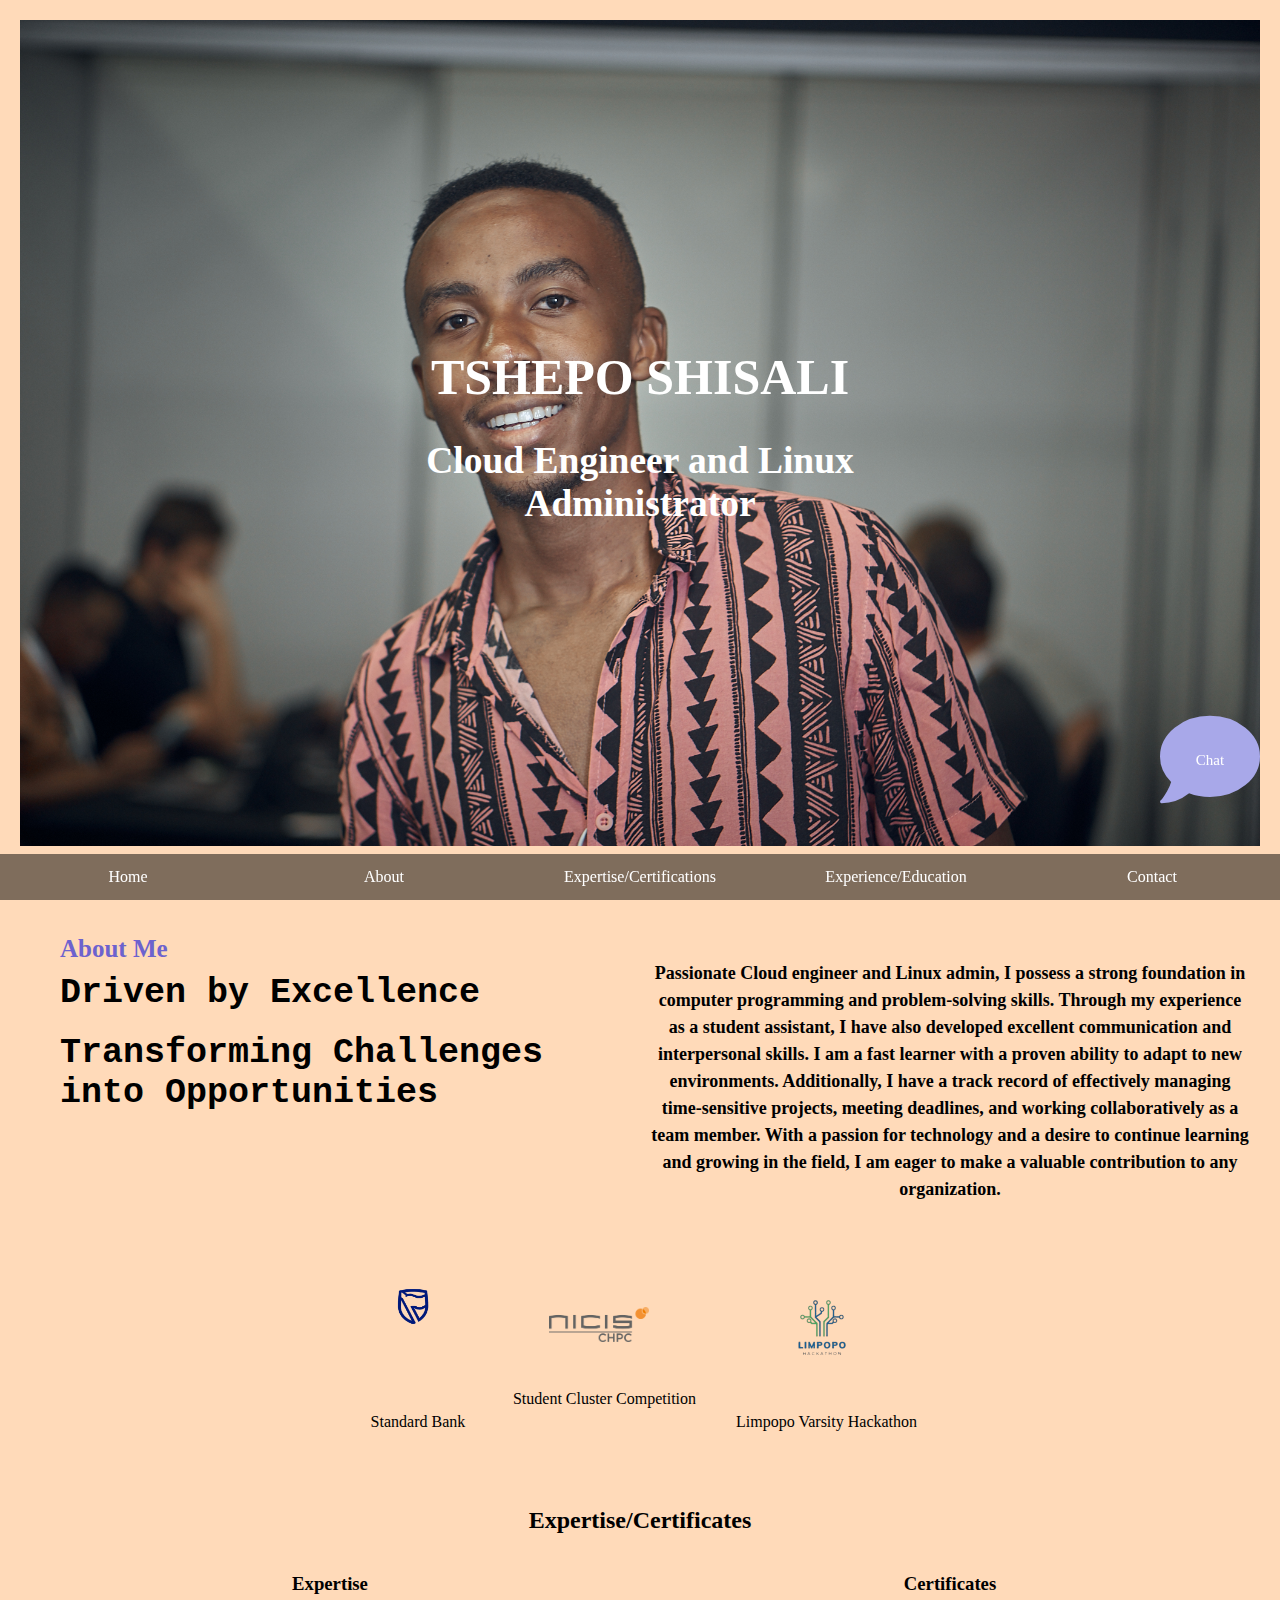
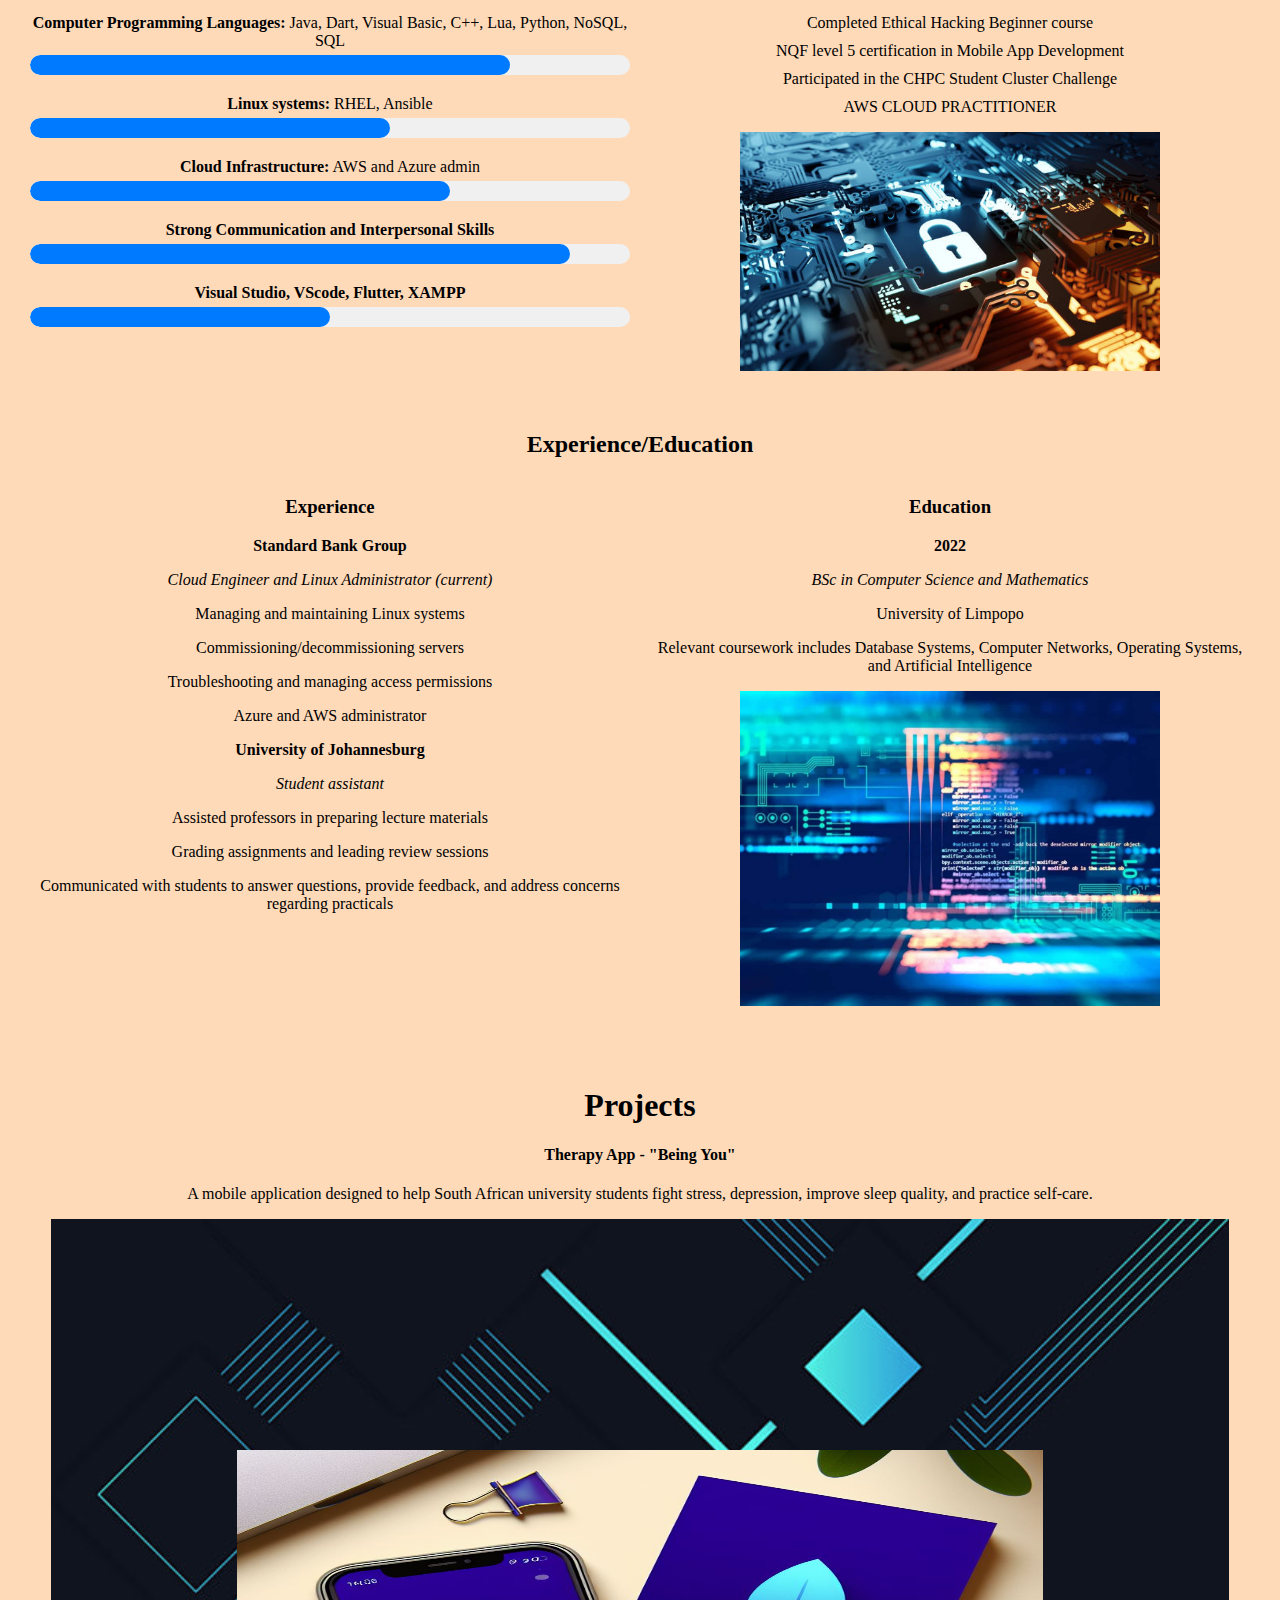
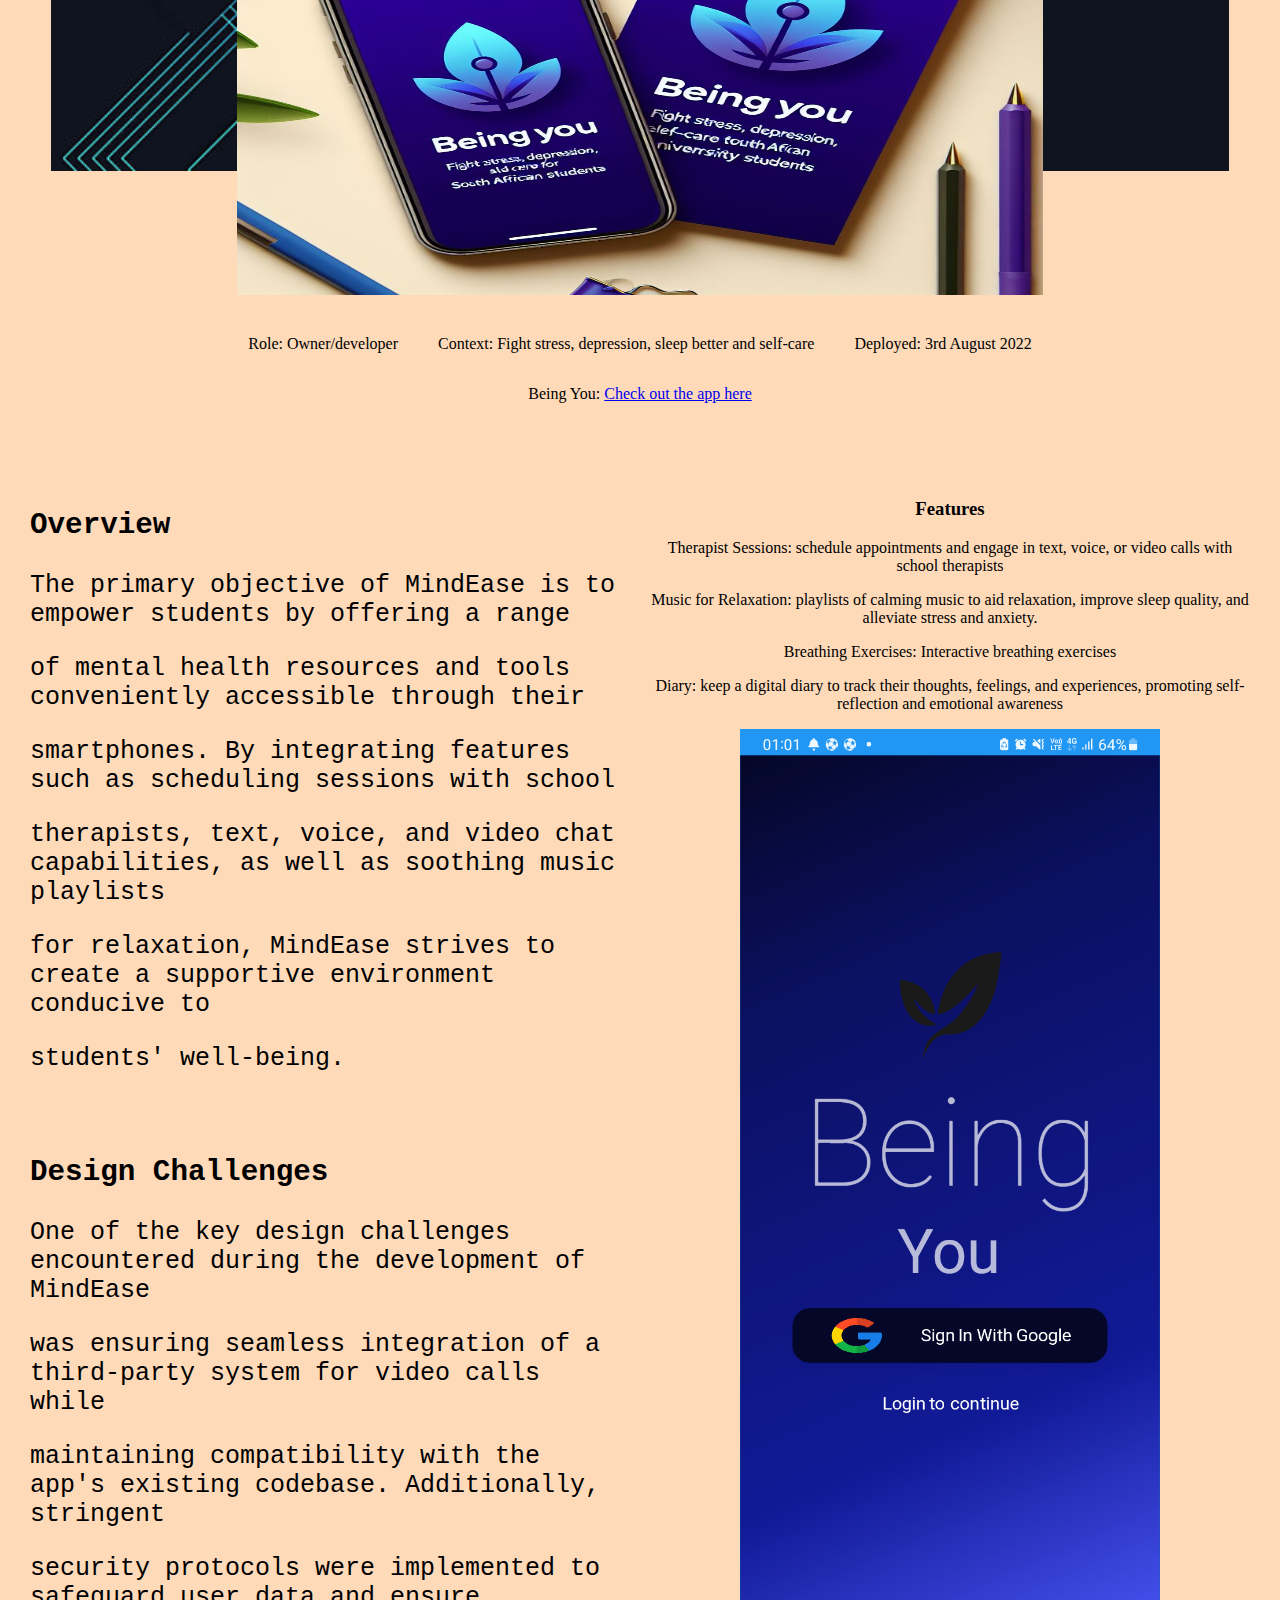
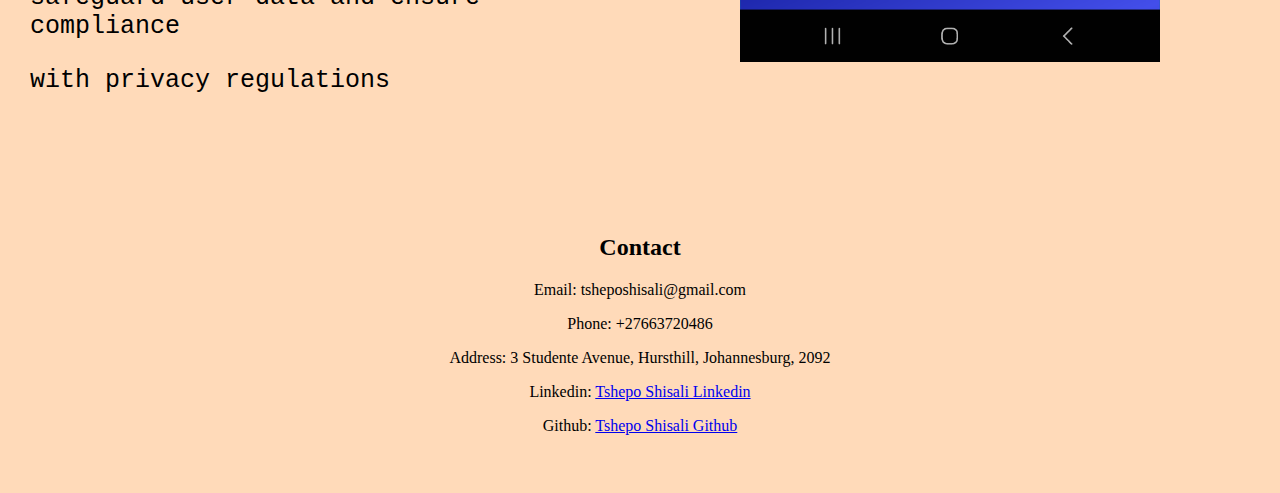
==== index.html @ 727ab921 "Add files via upload" ====
<!DOCTYPE html>
<html lang="en">
<head>
<meta charset="UTF-8">
<meta name="viewport" content="width=device-width, initial-scale=1.0">
<title>Tshepo Shisali - Portfolio</title>
<link rel="stylesheet" href="styles.css">
<link rel="stylesheet" href="https://cdnjs.cloudflare.com/ajax/libs/font-awesome/5.15.4/css/all.min.css">
</head>
<body id="body"> <!-- Added id to the body tag -->

<!-- Navigation bar -->
<div class="navbar">
  <a href="#home">Home</a>
  <a href="#about">About</a>
  <a href="#expertise">Expertise/Certifications</a>
  <a href="#certs">Experience/Education</a>
  <a href="#contact">Contact</a>
</div>

<!-- Main content -->
<div class="main-content">
  <!-- Home section -->
  <section id="home">
    <div class="image-container">
      <img src="myimage.jpg" alt="Your Picture">
      <div class="name-career">
        <h1>TSHEPO SHISALI</h1>
        <h2>Cloud Engineer and Linux Administrator</h2>
      </div>
    </div>
  </section>

  <!-- About section -->
  <section id="about">
  <div class="grid-container">
    <!-- Experience -->
    <div class="grid-item">
      <h3 class="headline">About Me</h3>
      <h2 class="sub-heading">Driven by Excellence</h2>
      <h2 class="sub-heading">Transforming Challenges into Opportunities</h2>
    </div>
    <!-- Education -->
    <div class="grid-item">
      <h2 class="about-content">Passionate Cloud engineer and Linux admin, I possess a strong foundation in
        computer programming and problem-solving skills. Through my experience as a
        student assistant, I have also developed excellent communication and interpersonal
        skills. I am a fast learner with a proven ability to adapt to new environments.
        Additionally, I have a track record of effectively managing time-sensitive projects,
        meeting deadlines, and working collaboratively as a team member. With a passion
        for technology and a desire to continue learning and growing in the field, I am eager
        to make a valuable contribution to any organization.</h2>
    </div>
  </div>

</section>

  <!-- Logos section -->
  <section id="Logos">
    <div class="logo-container">
      <div class="logo-item">
        <img src="standardbank.png" alt="Standard Bank Logo">
        <br>
        <br>
        <br>
        <br>
        <p>Standard Bank</p>
      </div>
      <div class="logo-item">
        <img src="chpc.png" alt="CSIR Logo">
        <br>
        <br>
        <p> Student Cluster Competition</p>
      </div>
      <div class="logo-item">
        <img src="limpopo.png" alt="Limpopo Varsity Hackathon Logo">
        <p>Limpopo Varsity Hackathon</p>
      </div>
    </div>
  </section>

  <!-- Expertise/Certificates section -->
  <section id="expertise">
    <h2>Expertise/Certificates</h2>
    <!-- Grid layout for expertise and certificates -->
    <div class="grid-container">
      <!-- Expertise -->
      <div class="grid-item">
        <h3>Expertise</h3>
        <div class="progress-bar-container">
          <p class="expertise-detail"><strong>Computer Programming Languages:</strong> Java, Dart, Visual Basic, C++, Lua, Python, NoSQL, SQL</p>
          <div class="progress-bar">
            <div class="progress-bar-inner" style="width: 80%;"></div>
          </div>
        </div>
        <div class="progress-bar-container">
          <p class="expertise-detail"><strong>Linux systems:</strong> RHEL, Ansible</p>
          <div class="progress-bar">
            <div class="progress-bar-inner" style="width: 60%;"></div>
          </div>
        </div>
        <div class="progress-bar-container">
          <p class="expertise-detail"><strong>Cloud Infrastructure:</strong> AWS and Azure admin</p>
          <div class="progress-bar">
            <div class="progress-bar-inner" style="width: 70%;"></div>
          </div>
        </div>
        <div class="progress-bar-container">
          <p class="expertise-detail"><strong>Strong Communication and Interpersonal Skills</strong></p>
          <div class="progress-bar">
            <div class="progress-bar-inner" style="width: 90%;"></div>
          </div>
        </div>
        <div class="progress-bar-container">
          <p class="expertise-detail"><strong>Visual Studio, VScode, Flutter, XAMPP</strong></p>
          <div class="progress-bar">
            <div class="progress-bar-inner" style="width: 50%;"></div>
          </div>
        </div>
      </div>
      <!-- Certificates -->
      <div class="grid-item">
        <h3>Certificates</h3>
        <div id="certs">
          <ul>
            <li>Completed Ethical Hacking Beginner course</li>
            <li>NQF level 5 certification in Mobile App Development</li>
            <li>Participated in the CHPC Student Cluster Challenge</li>
            <li>AWS CLOUD PRACTITIONER</li>
          </ul>
          <img src="image2.jpg" alt="Certificates Image" style="width: 70%; display: block; margin: 0 auto;"> <!-- Adding image below certificates list -->
        </div>
      </div>
    </div>
  </section>

  <!-- Experience/Education section -->
  <section id="experience">
    <h2>Experience/Education</h2>
    <!-- Grid layout for experience and education -->
    <div class="grid-container">
      <!-- Experience -->
      <div class="grid-item">
        <h3>Experience</h3>
        <p><strong>Standard Bank Group</strong></p>
        <p><em>Cloud Engineer and Linux Administrator (current)</em></p>
        <p>Managing and maintaining Linux systems</p>
        <p>Commissioning/decommissioning servers</p>
        <p>Troubleshooting and managing access permissions</p>
        <p>Azure and AWS administrator</p>
        <p><strong>University of Johannesburg</strong></p>
        <p><em>Student assistant</em></p>
        <p>Assisted professors in preparing lecture materials</p>
        <p>Grading assignments and leading review sessions</p>
        <p>Communicated with students to answer questions, provide feedback, and address concerns regarding practicals</p>
      </div>
      <!-- Education -->
      <div class="grid-item">
        <h3>Education</h3>
        <p><strong>2022</strong></p>
        <p><em>BSc in Computer Science and Mathematics</em></p>
        <p>University of Limpopo</p>
        <p>Relevant coursework includes Database Systems, Computer Networks, Operating Systems, and Artificial Intelligence</p>
        <img src="image3.jpg" alt="Certificates Image" style="width: 70%; display: block; margin: 0 auto;"> <!-- Adding image below certificates list -->
      </div>
    </div>
  </section>
</div>

<!-- Case Study section -->
<section id="case-study">
  <h1>Projects</h1>
  <h4>Therapy App - "Being You"</h4>
      <p>A mobile application designed to help South African university students fight stress, depression, improve sleep quality, and practice self-care.</p>
  <div class="case-study-container">
    <img src="mine.png" alt="Background Image" class="background-image">
    <img src="app3.jpeg" alt="Foreground Image" class="foreground-image">
  </div>

  <br>
  <br>
  <br>
  <br>
  <br>
  <br>
  <br>
  <br>
    <div class="logo-container">
      <div class="logo-item">
        <p>Role: Owner/developer</p>
      </div>
      <div class="logo-item">
        
        <p>Context: Fight stress, depression, sleep better and self-care</p>
      </div>
      <div class="logo-item">
        
        <p>Deployed: 3rd August 2022</p>
      </div>
    </div>
    <div class="app-link">
      <p>Being You: <a href="https://my-being-you.firebaseapp.com/#/" target="_blank"> Check out the app here</a></p>
    </div>
 
</section>

<section id="project">
  
  <div class="grid-container">
  
    <div class="grid-item2">
      <h3>Overview</h3>
    
      <p>The primary objective of MindEase is to empower students by offering a range</p>
      <p> of mental health resources and tools conveniently accessible through their </p>
      <p>smartphones. By integrating features such as scheduling sessions with school</p>
      <p>therapists, text, voice, and video chat capabilities, as well as soothing music playlists</p>
      <p>for relaxation, MindEase strives to create a supportive environment conducive to </p>
      <p>students' well-being.</p>
      <br>
      <h3>Design Challenges</h3>
    
      <p>One of the key design challenges encountered during the development of MindEase  </p>
      <p>was ensuring seamless integration of a third-party system for video calls while </p>
      <p>maintaining compatibility with the app's existing codebase. Additionally, stringent </p>
      <p>security protocols were implemented to safeguard user data and ensure compliance</p>
      <p>with privacy regulations</p>
      
    </div>
    
    <div class="grid-item">
      <h3>Features</h3>
      <p>Therapist Sessions: schedule appointments and engage in text, voice, or video calls with school therapists </p>
      <p>Music for Relaxation: playlists of calming music to aid relaxation, improve sleep quality, and alleviate stress and anxiety.</p>
      <p>Breathing Exercises: Interactive breathing exercises</p>
      <p>Diary: keep a digital diary to track their thoughts, feelings, and experiences, promoting self-reflection and emotional awareness</p>
      <img src="app.png" alt="Certificates Image" style="width: 70%; display: block; margin: 0 auto;"> <!-- Adding image below certificates list -->
    </div>
  </div>
</section>



<section>
<!-- Contact footer -->

<div class="chat-icon" onclick="togglePopup()">
  <i class="fas fa-comment"></i>
  <span class="icon-text">Chat</span> <!-- Text inside the icon -->
  
</div>

<!-- Chat Popup -->
<div id="chatPopup" class="chat-popup">
  <span class="close" onclick="togglePopup()">&times;</span>
  <h2>Chat with us</h2>
  <form id="chatForm" onsubmit="submitForm(event)">
    <label for="name">Name:</label><br>
    <input type="text" id="name" name="name" required><br><br>
    <label for="email">Email:</label><br>
    <input type="email" id="email" name="email" required><br><br>
    <label for="message">Message:</label><br>
    <textarea id="message" name="message" rows="4" required></textarea><br><br>
    <input type="submit" value="Submit">
  </form>
</div>

<br>
<br>
<br>


<footer id="contact">
  <h2>Contact</h2>
  <p>Email: tsheposhisali@gmail.com</p>
  <p>Phone: +27663720486</p>
  <p>Address: 3 Studente Avenue, Hursthill, Johannesburg, 2092</p>
  <p>Linkedin: <a href="https://www.linkedin.com/in/tshepo-shisali-b01b99245/" target="_blank">Tshepo Shisali Linkedin</a></p>
  <p>Github: <a href="https://github.com/thembagray" target="_blank">Tshepo Shisali Github</a></p>
</footer>
</section>

<script>
// Function to toggle chat popup visibility
function togglePopup() {
  var popup = document.getElementById('chatPopup');
  if (popup.style.display === 'block') {
    popup.style.display = 'none';
  } else {
    popup.style.display = 'block';
  }
}

// Function to submit the form
function submitForm(event) {
  event.preventDefault(); // Prevent form submission
  alert('Email sent'); // Show alert
  togglePopup(); // Close chat box
}

// JavaScript for changing background color on scroll
window.addEventListener('scroll', function() {
  var body = document.getElementById('body');
  var experienceSection = document.getElementById('experience');
  var expertiseSection = document.getElementById('expertise');
  var projectSection = document.getElementById('project'); // Add this line to get the project section
  
  // Get the current scroll position
  var scrollPosition = window.scrollY;
  
  // Get the offsetTop values of the sections
  var experienceOffset = experienceSection.offsetTop;
  var expertiseOffset = expertiseSection.offsetTop;
  var projectOffset = projectSection.offsetTop; // Add this line to get the project section's offsetTop
  
  // Check if the scroll position is within the range of the sections
  if (scrollPosition >= experienceOffset && scrollPosition < expertiseOffset) {
    // Change the background color to a desired color
    body.style.backgroundColor = '#f0f0f0'; // Change to the desired color
  } else if (scrollPosition >= expertiseOffset && scrollPosition < projectOffset) {
    // Change the background color to a different color
    body.style.backgroundColor = '#e0e0e0'; // Change to the desired color
  } else if (scrollPosition >= projectOffset) {
    // Change the background color when scrolling to the project section
    body.style.backgroundColor =  'peachpuff'; // Change to the desired color
  } else {
    // Reset the background color if not within the range of the sections
    body.style.backgroundColor = 'peachpuff'; // Change to the default color
  }
});

</script>

</body>
</html>
---- styles.css ----
/* Styling the navigation bar */
.navbar {
  position: fixed;
  bottom: 0;
  width: 100%;
  background-color: rgba(0, 0, 0, 0.5);
  display: flex;
  justify-content: space-around;
  z-index: 1; /* making sure navbar stays above other content */
}

.navbar a {
  color: white;
  text-align: center;
  padding: 14px 0;
  text-decoration: none;
  flex: 1;
}

/* Styling for main content */
body {
  margin: 0;
  padding: 0;
  background-color: peachpuff; /* Background color for the whole page */
  color: black; /* Default text color */
}

/* Styling for sections */
section {
  padding: 20px;
  margin-bottom: 20px;
  text-align: center;
}

section h2 {
  margin-top: 0;
}

/* Font styles */
.headline {
  font-family: 'Times New Roman', serif;
  font-size: 25px;
  font-weight: bold;
  margin-bottom: 10px;
  margin-left: 30px;
  color: #6d62ce;
  text-align: start;
}

.sub-heading {
  font-family: 'Lucida Console', Monospace;
  font-size: 35px;
  margin-bottom: 20px;
  margin-left: 30px;
  text-align: start;

}

.about-content {
  font-family: 'Times New Roman', serif;
  font-size: 18px;
  line-height: 1.5;
  margin-top: 50px;
  margin-bottom: 20px;
}

/* Styling for footer */
footer {
  text-align: center;
  margin-top: 0px;
}

/* Styling for the image container */
.image-container {
  position: relative;
  text-align: center;
}

/* Styling for the image */
img {
  max-width: 100%;
  width: 100%;
  height: auto;
}

.logos {
  padding: 20px;
  text-align: center; /* Center the logos */
}

.logo-container {
  display: flex;
  align-items: center;
  justify-content: center; /* Align items vertically */
}

.logo-container img {
  width: 100px; /* Adjust the size of the image */
  height: auto;
  margin-right: 10px; /* Add some space between the image and text */
}

.logo-item {
  display: inline-block; /* Display the logos on the same line */
  margin: 0 20px; /* Adjust the spacing between logos */
  text-align: center;
}

.logo-item img {
  width: 100px; /* Adjust the size of the logos as needed */
  height: auto;
  margin-bottom: 10px;
}

/* Styling for name and career */
.name-career {
  font-family: 'Times New Roman', serif;
  position: absolute;
  top: 50%;
  left: 50%;
  transform: translate(-50%, -50%);
  color: white;
  text-align: center;
  font-size: 25px;
}

.case-study {
  padding: 50px 0; /* Adjust padding as needed */
  background-color: #f0f0f0; /* Example background color */
}

.case-study-container {
  position: relative;
  text-align: center;
}

.background-image {
  width: 95%;
  height: 30%; /* Fills the width of the container */
}

.foreground-image {
  position: absolute;
  width: 65%;
  height: 80%;
  left: 50%;
  bottom: 0;
  bottom: -120px; /* Adjust the value to move the foreground image down */
  transform: translateX(-50%);
}

/* Styling for progress bars */
.progress-bar-container {
  margin-bottom: 20px;
}

.progress-bar {
  background-color: #f0f0f0;
  border-radius: 20px;
  overflow: hidden;
}

.progress-bar-inner {
  background-color: #007bff;
  height: 20px;
  border-radius: 20px;
}

/* Styling for expertise details */
.expertise-detail {
  margin-bottom: 5px;
}

/* Styling for certificates */
#certs ul {
  list-style-type: none; /* Remove bullets */
  padding: 0;
}

#certs h2 img {
  display: block;
  margin: 0 auto;
  width: 70%; /* Adjusted width */
}

#certs ul li {
  margin-bottom: 10px;
}

/* Styling for the grid layout */
.grid-container {
  display: flex;
  justify-content: space-around;
  flex-wrap: wrap;
}

.grid-item {
  flex-basis: calc(50% - 20px);
  margin: 0 10px;
}

.grid-item2 {
  flex-basis: calc(50% - 20px);
  margin: 0 10px;
  font-family: 'Lucida Console', Monospace;
  font-size: 25px;
  text-align: start;

}

.chat-icon {
  position: fixed;
  bottom: 90px;
  right: 20px;
  width: 100px;
  height: 100px;
  background-color: transparent;
  color: #fff;
  border-radius: 50%;
  text-align: center;
  line-height: 60px;
  cursor: pointer;
  z-index: 9999;
}

.chat-icon i {
  font-size: 100px; /* Adjust the size as needed */
  color: rgb(168, 168, 233);
  font-weight: bold;
}

.icon-text {
  position: absolute;
  top: 50%;
  left: 50%;
  transform: translate(-50%, -50%);
  font-size: 15px;
}

/* CSS for chat popup */
.chat-popup {
  display: none;
  position: fixed;
  bottom: 90px;
  right: 30px;
  width: 300px;
  background-color: #d0cbee;
  border: 1px solid #ccc;
  border-radius: 5px;
  padding: 20px;
  box-shadow: 0 2px 5px rgba(0, 0, 0, 0.1);
  z-index: 9999;
}

/* CSS for close button */
.close {
  position: absolute;
  top: 10px;
  right: 10px;
  cursor: pointer;
}

form input[type="text"],
form input[type="email"],
form textarea {
  width: 100%;
  padding: 8px;
  margin-bottom: 10px;
  box-sizing: border-box;
}
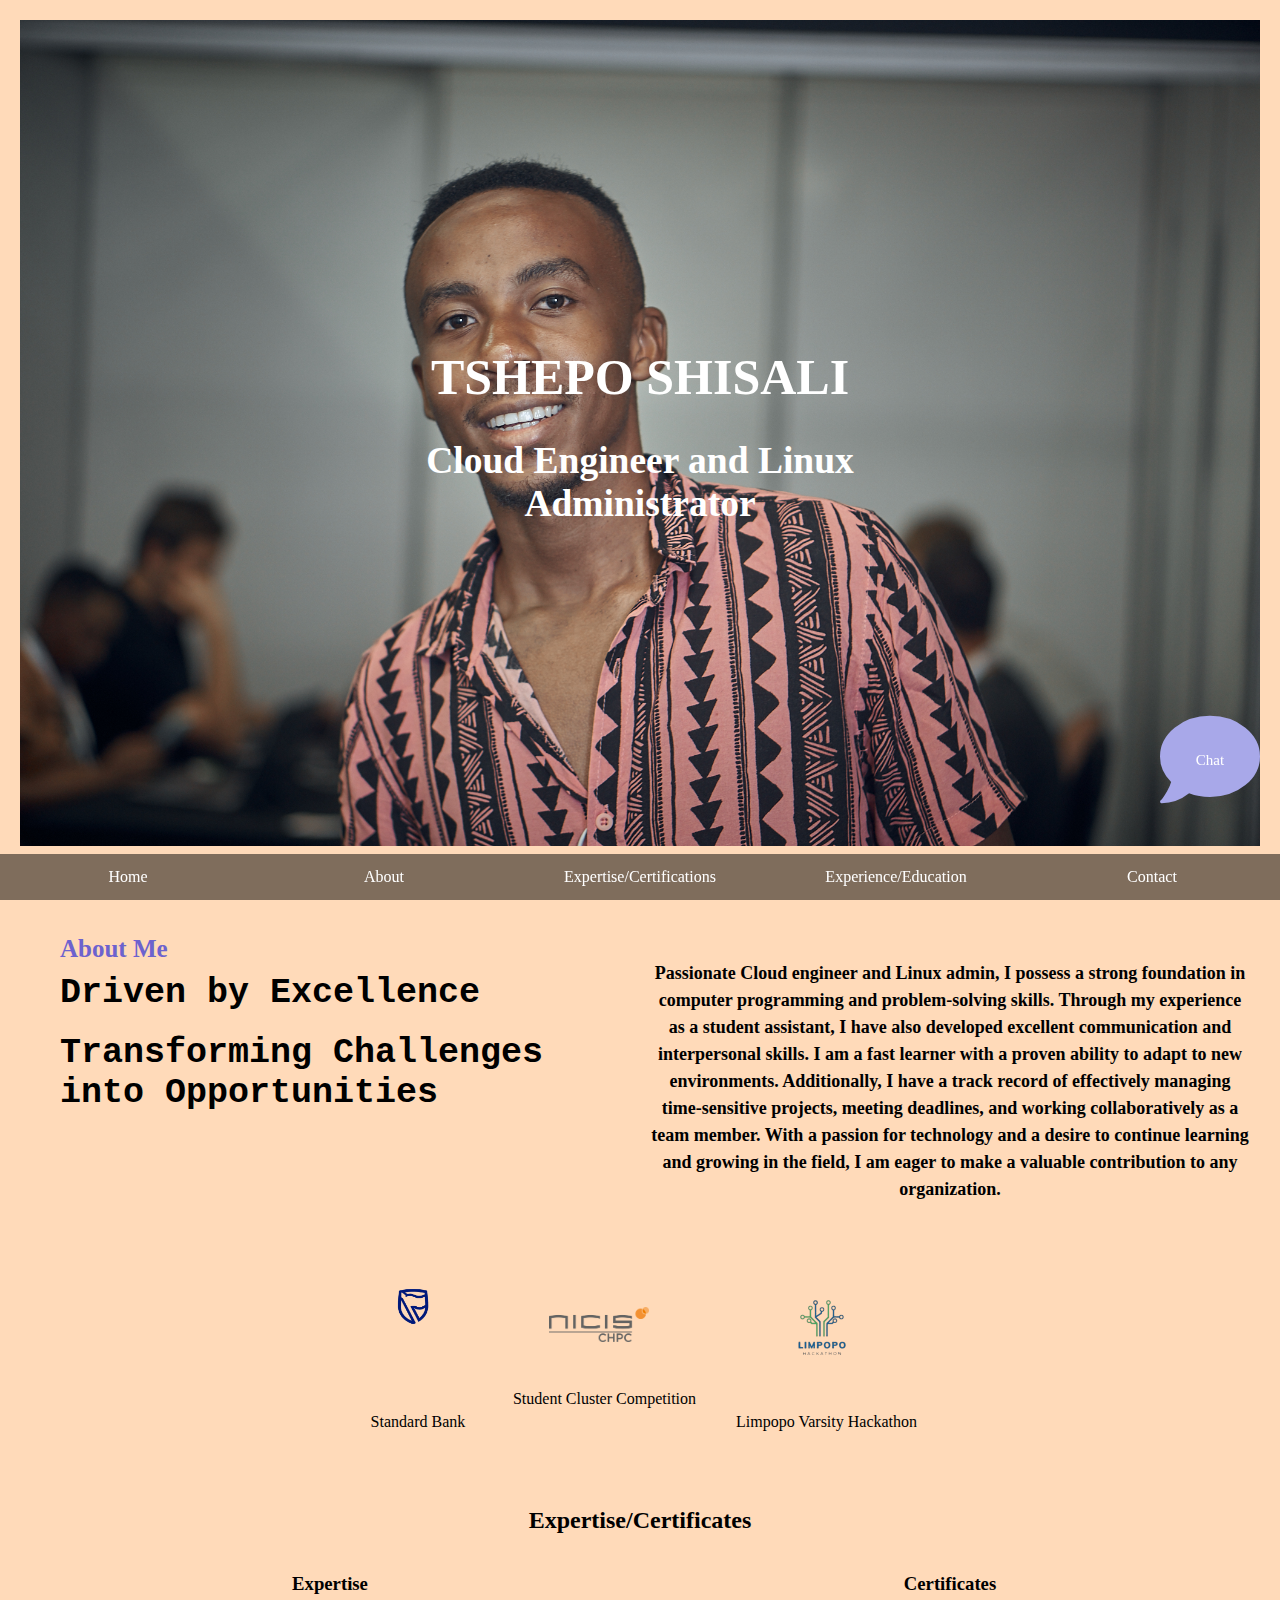
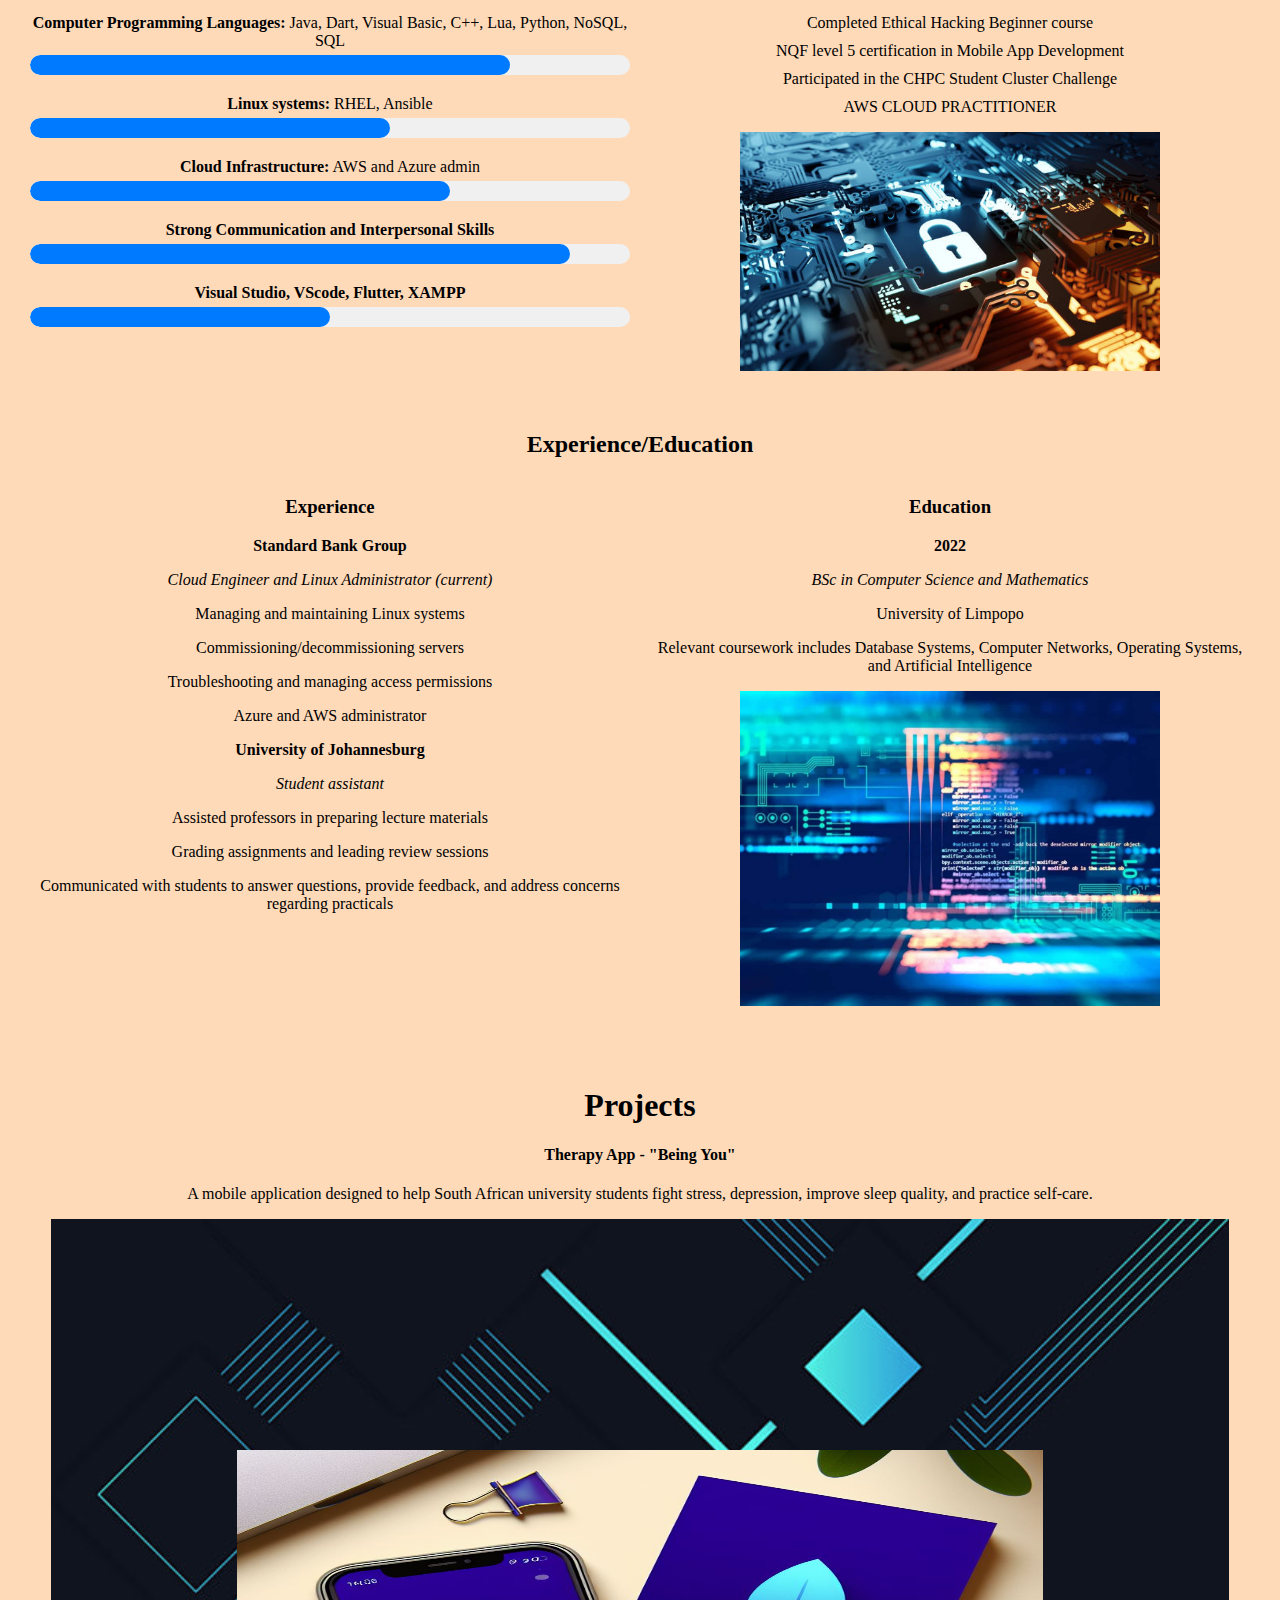
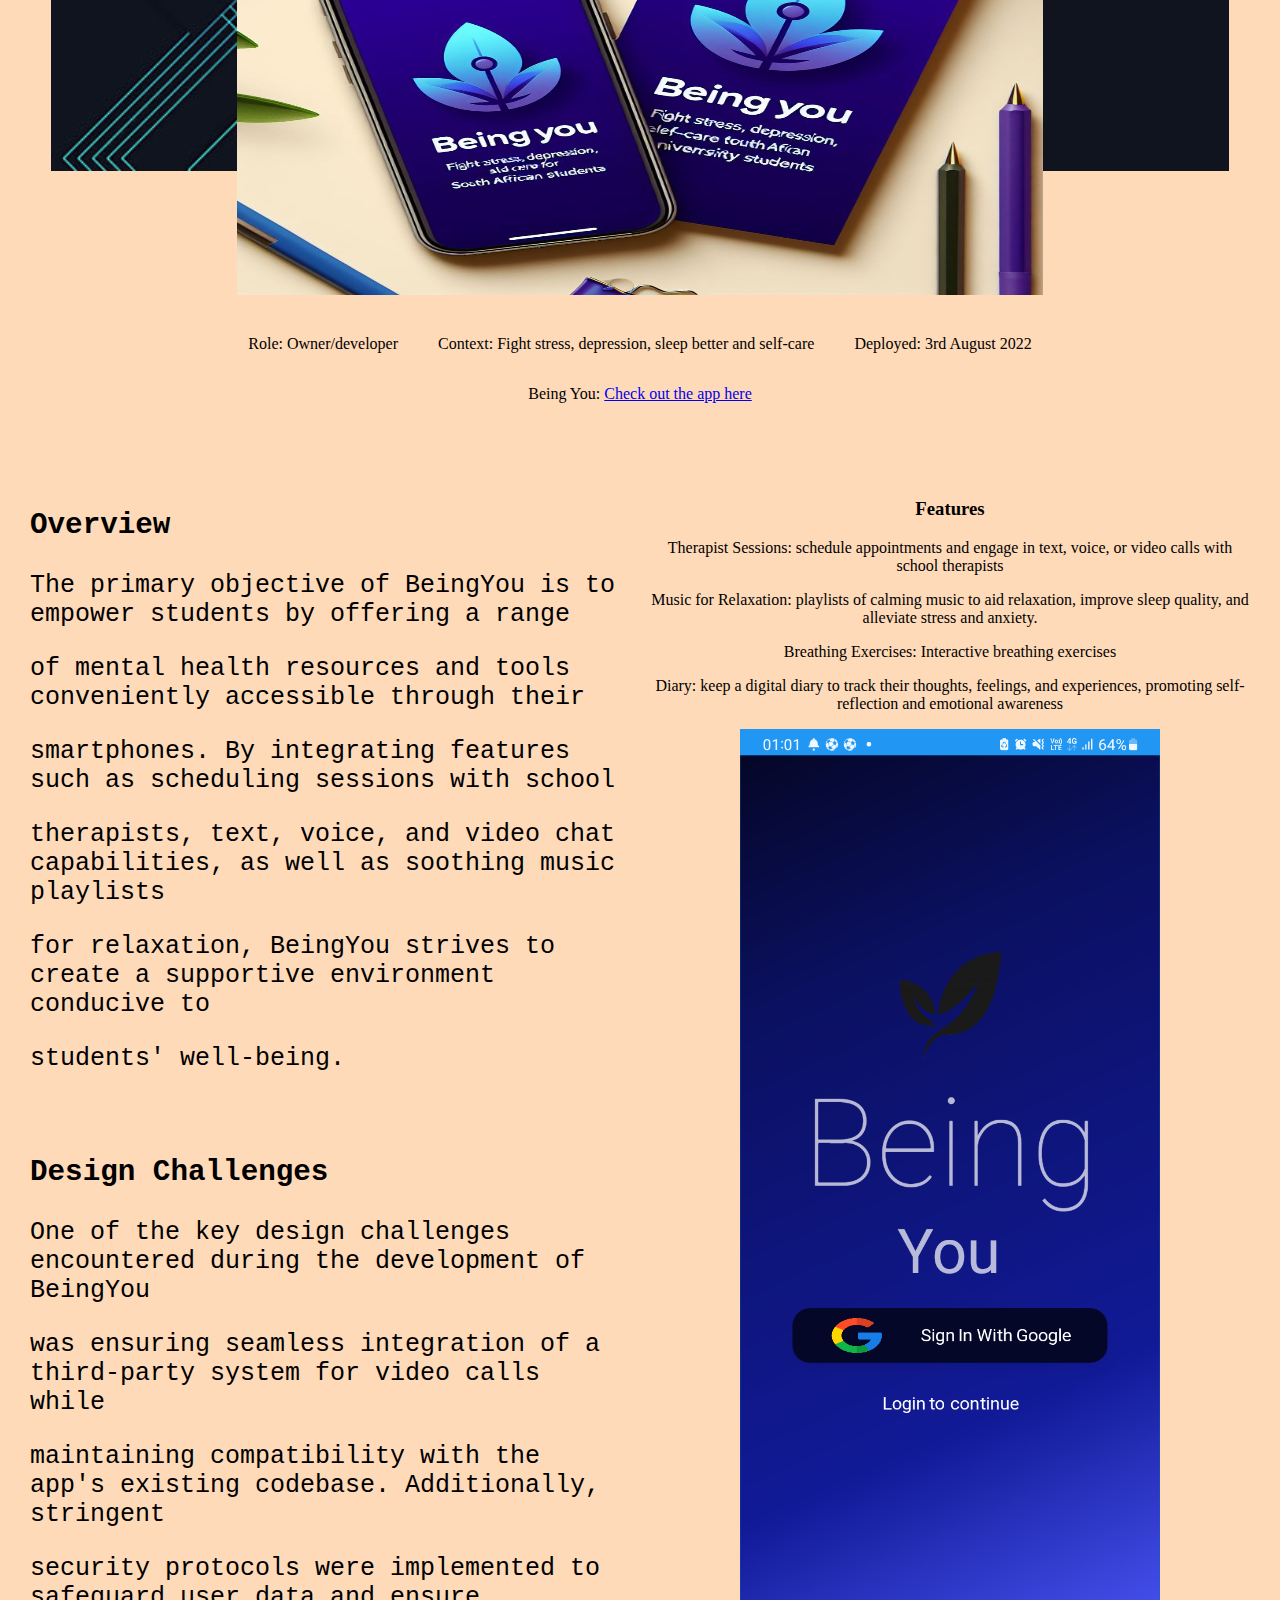
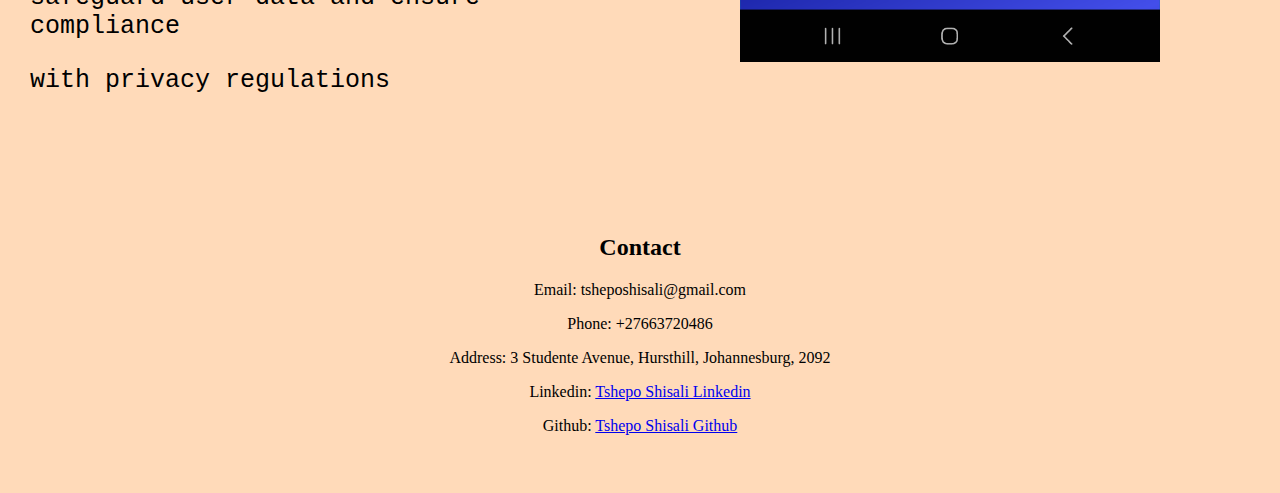
==== commit 0258bfd4: "Update index.html" ====
--- a/index.html
+++ b/index.html
@@ -211,16 +211,16 @@
     <div class="grid-item2">
       <h3>Overview</h3>
     
-      <p>The primary objective of MindEase is to empower students by offering a range</p>
+      <p>The primary objective of BeingYou is to empower students by offering a range</p>
       <p> of mental health resources and tools conveniently accessible through their </p>
       <p>smartphones. By integrating features such as scheduling sessions with school</p>
       <p>therapists, text, voice, and video chat capabilities, as well as soothing music playlists</p>
-      <p>for relaxation, MindEase strives to create a supportive environment conducive to </p>
+      <p>for relaxation, BeingYou strives to create a supportive environment conducive to </p>
       <p>students' well-being.</p>
       <br>
       <h3>Design Challenges</h3>
     
-      <p>One of the key design challenges encountered during the development of MindEase  </p>
+      <p>One of the key design challenges encountered during the development of BeingYou  </p>
       <p>was ensuring seamless integration of a third-party system for video calls while </p>
       <p>maintaining compatibility with the app's existing codebase. Additionally, stringent </p>
       <p>security protocols were implemented to safeguard user data and ensure compliance</p>
